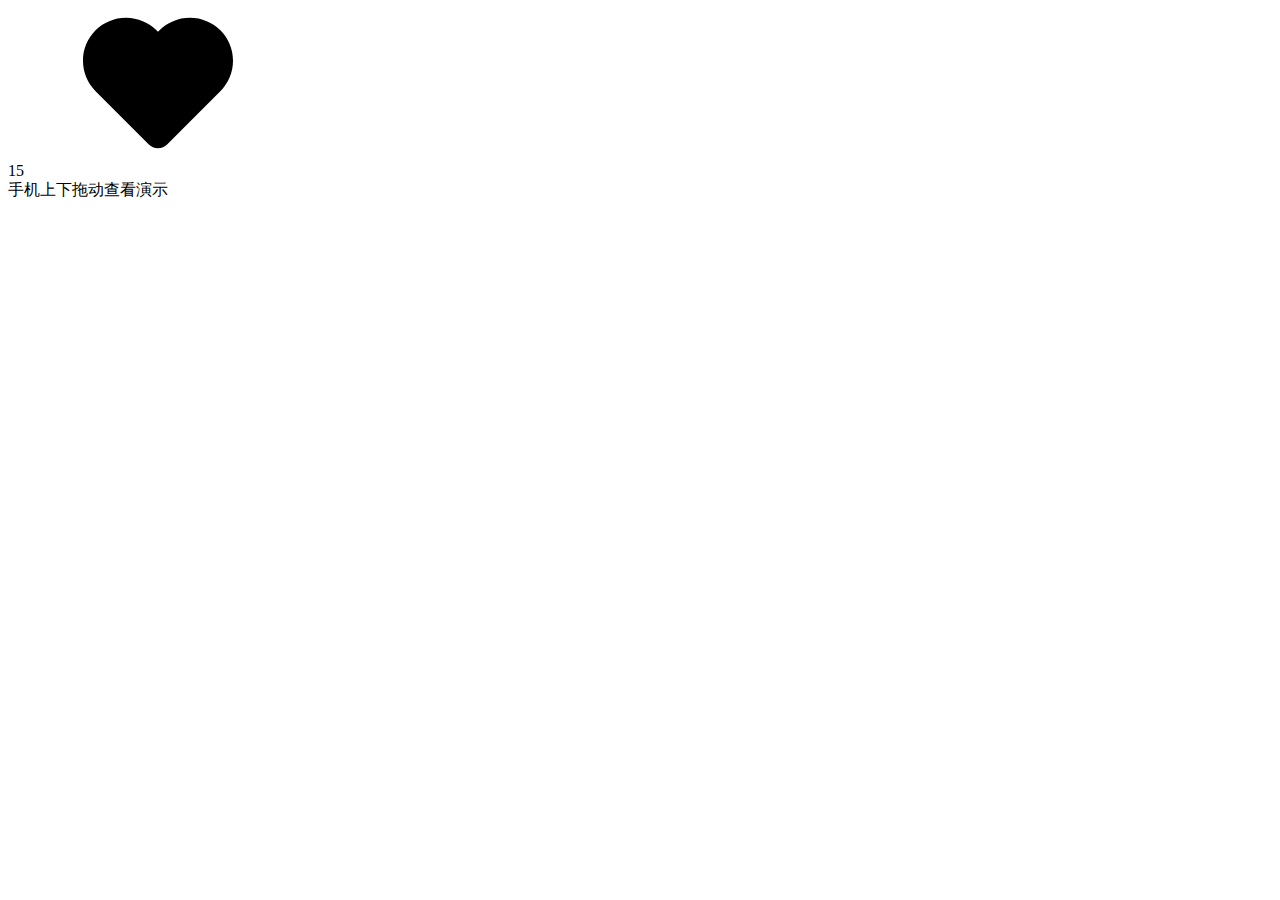
==== index.html @ 224f094d "Create index.html" ====
<!DOCTYPE html>
<!-- saved from url=(0043)http://down.admin5.com/demo/code_pop/37/98/ -->
<html lang="en"><head><meta http-equiv="Content-Type" content="text/html; charset=UTF-8">

<title>HTML5 SVG爱心加一动画特效 - A5源码</title>
<link href="./HEART_files/css" rel="stylesheet">

<link rel="stylesheet" href="./HEART_files/style.css">

</head>
<body>

<div class="wrap">
	<div class="stepper">
		<svg class="icon"><use xlink:href="#icon-heart"></use></svg>
		<div class="circle white" style="transform: scale(0);"></div>
		<span class="count active">15</span>
	</div>
</div>

<svg aria-hidden="true" style="position: absolute; width: 0; height: 0; overflow: hidden;" version="1.1" xmlns="http://www.w3.org/2000/svg" xmlns:xlink="http://www.w3.org/1999/xlink">
<defs>
<symbol id="icon-heart" viewBox="0 0 32 32">
<title>heart</title>
<path d="M29.306 4.768c-1.662-1.66-3.958-2.687-6.493-2.687s-4.831 1.027-6.493 2.687l-0.32 0.32-0.32-0.32c-1.662-1.664-3.96-2.694-6.498-2.694-5.072 0-9.183 4.112-9.183 9.183 0 2.534 1.026 4.828 2.686 6.49l11.363 11.373c0.499 0.496 1.187 0.803 1.947 0.803s1.448-0.307 1.947-0.803l11.353-11.36c1.671-1.66 2.705-3.96 2.705-6.501 0-2.536-1.030-4.832-2.695-6.491l-0-0z"></path>
</symbol>
</defs>
</svg>

<span class="desc">手机上下拖动查看演示</span>

<script src="./HEART_files/jquery.min.js"></script>
<script src="./HEART_files/anime.min.js"></script>
<script src="./HEART_files/index.js"></script>


</body></html>
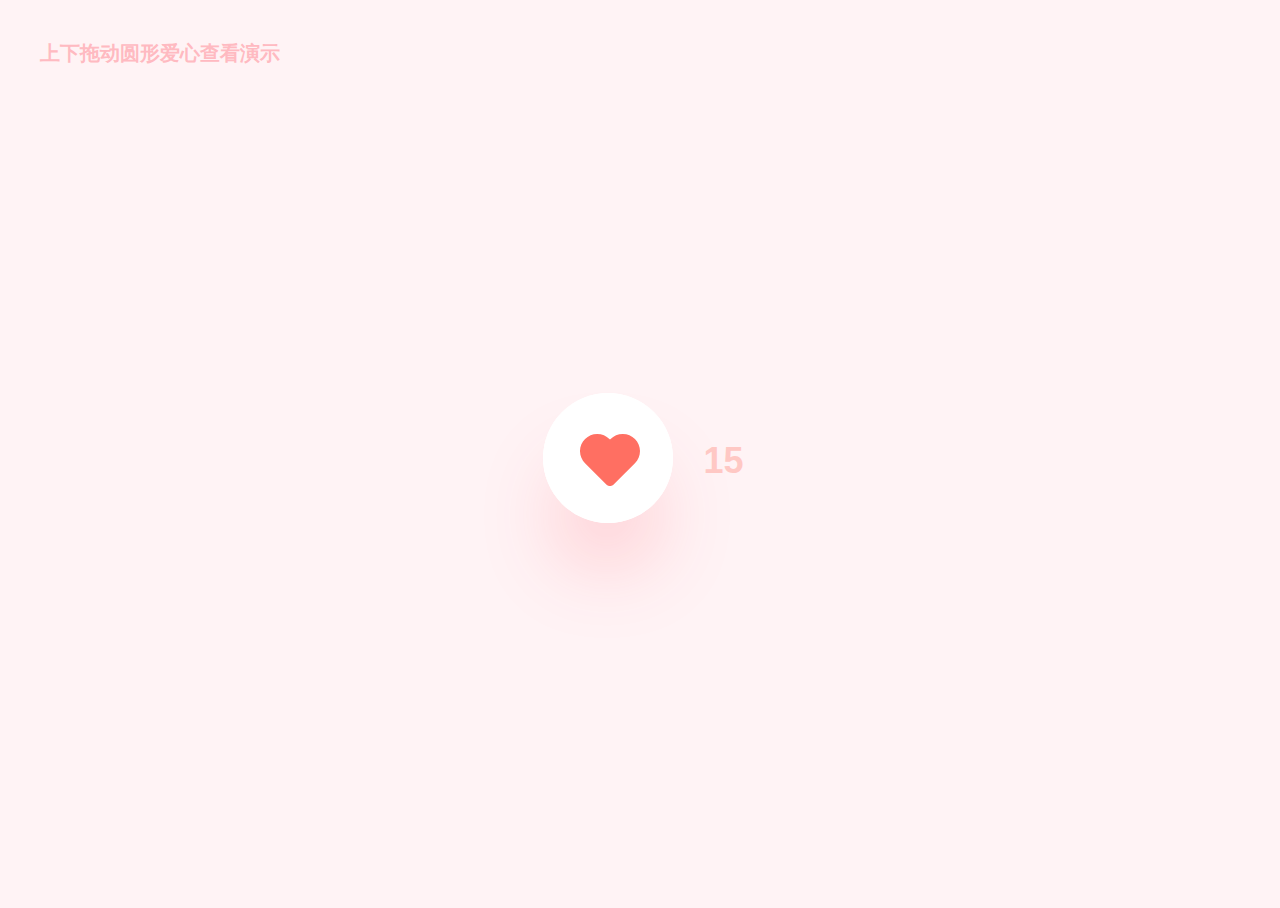
==== commit 15a4c26f: "Update index.html" ====
--- a/index.html
+++ b/index.html
@@ -2,7 +2,7 @@
 <!-- saved from url=(0043)http://down.admin5.com/demo/code_pop/37/98/ -->
 <html lang="en"><head><meta http-equiv="Content-Type" content="text/html; charset=UTF-8">
 
-<title>HTML5 SVG爱心加一动画特效 - A5源码</title>
+<title>HTML5 爱心加一动画特效</title>
 <link href="./HEART_files/css" rel="stylesheet">
 
 <link rel="stylesheet" href="./HEART_files/style.css">
@@ -27,7 +27,7 @@
 </defs>
 </svg>
 
-<span class="desc">手机上下拖动查看演示</span>
+<span class="desc">上下拖动圆形爱心查看演示</span>
 
 <script src="./HEART_files/jquery.min.js"></script>
 <script src="./HEART_files/anime.min.js"></script>
--- a/HEART_files/style.css
+++ b/HEART_files/style.css
@@ -0,0 +1,139 @@
+.icon {
+  display: inline-block;
+  width: 2em;
+  height: 2em;
+  font-size: 30px;
+}
+
+html, body {
+  height: 100%;
+}
+
+body {
+  display: flex;
+  align-items: center;
+  justify-content: center;
+  font-family: 'Roboto', sans-serif;
+  font-weight: 700;
+  color: #231F20;
+  font-size: 20px;
+  background: #FFF3F5;
+}
+
+.wrap {
+  position: relative;
+  margin-top: 65px;
+}
+.wrap.like .stepper {
+  background: #FF6F62;
+}
+.wrap.like .stepper svg {
+  fill: #fff;
+}
+.wrap.like .count {
+  color: #FF6F62;
+}
+
+.stepper {
+  margin-top: -65px;
+  margin-left: -65px;
+  width: 30px;
+  height: 30px;
+  background: #fff;
+  cursor: pointer;
+  width: 130px;
+  height: 130px;
+  border-radius: 50%;
+  display: flex;
+  justify-content: center;
+  align-items: center;
+  color: #fff;
+  font-size: 64px;
+  position: relative;
+  box-shadow: -1px 57px 80px -17px rgba(255, 73, 87, 0.25);
+  z-index: 2;
+}
+.stepper::before {
+  content: '';
+  position: absolute;
+  right: 0;
+  top: 0;
+  bottom: 0;
+  left: 0;
+  background: #fff;
+  border-radius: 50%;
+  z-index: 1;
+}
+.stepper svg {
+  position: absolute;
+  top: 37px;
+  left: 37px;
+  fill: #FF6F62;
+  z-index: 2;
+}
+.stepper .circle {
+  position: absolute;
+  top: 0;
+  left: 0;
+  -webkit-transform: scale(0);
+          transform: scale(0);
+  background: #fff;
+  width: 100%;
+  height: 100%;
+  border-radius: 50%;
+  z-index: 1;
+}
+.stepper .circle.white {
+  background: #fff;
+}
+.stepper .circle.pink {
+  background: #FF6F62;
+}
+
+.count {
+  position: absolute;
+  right: -71px;
+  top: 47px;
+  color: #ffc8c4;
+  font-size: 36px;
+  -webkit-user-select: none;
+     -moz-user-select: none;
+      -ms-user-select: none;
+          user-select: none;
+}
+
+@-webkit-keyframes github {
+  0% {
+    -webkit-transform: scale(1);
+            transform: scale(1);
+  }
+  50% {
+    -webkit-transform: scale(1.2);
+            transform: scale(1.2);
+  }
+  100% {
+    -webkit-transform: scale(1);
+            transform: scale(1);
+  }
+}
+
+@keyframes github {
+  0% {
+    -webkit-transform: scale(1);
+            transform: scale(1);
+  }
+  50% {
+    -webkit-transform: scale(1.2);
+            transform: scale(1.2);
+  }
+  100% {
+    -webkit-transform: scale(1);
+            transform: scale(1);
+  }
+}
+.desc {
+  position: absolute;
+  top: 40px;
+  left: 40px;
+  color: #ffbac1;
+}
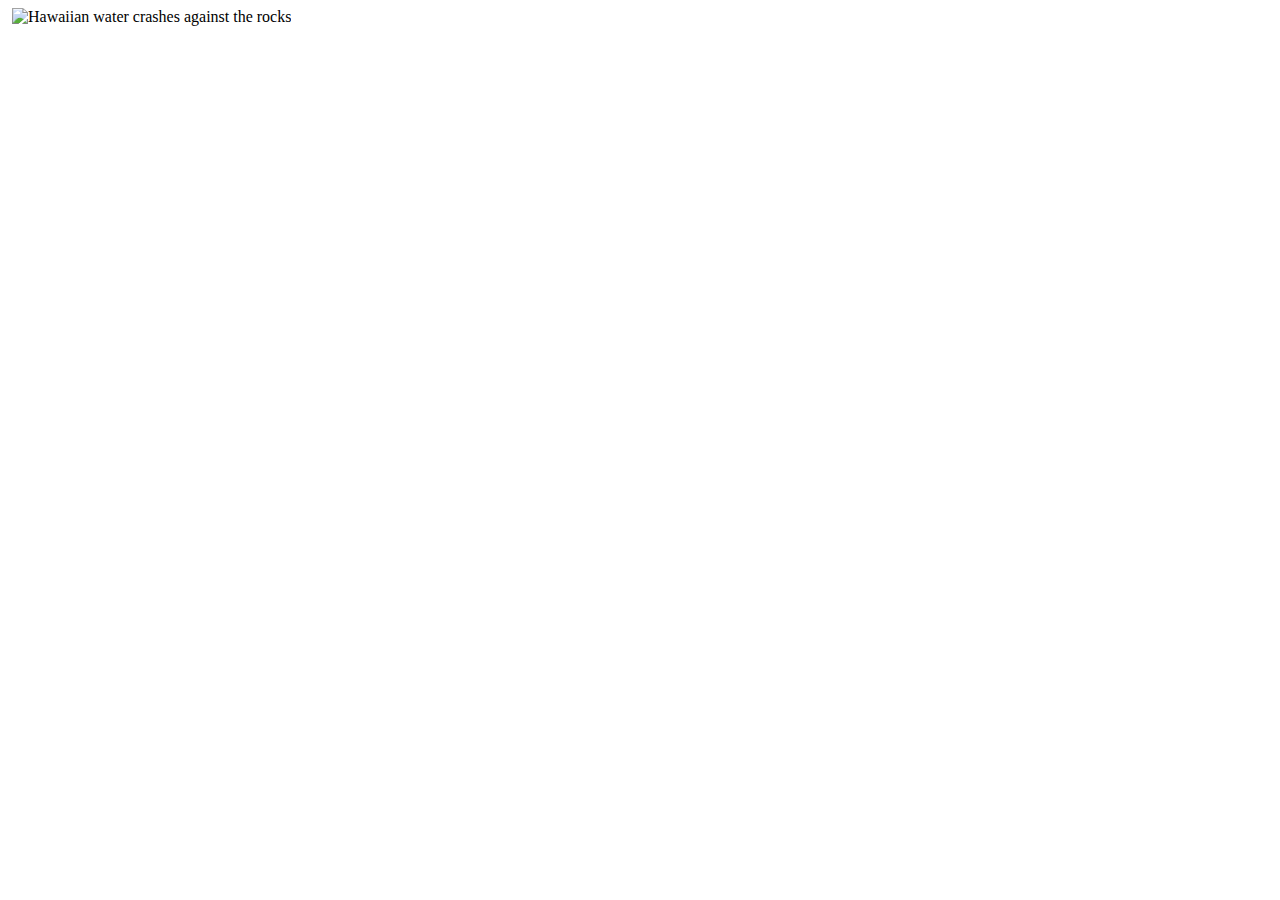
==== commit bf6a111f: "Update index.html" ====
--- a/index.html
+++ b/index.html
@@ -1,37 +1,26 @@
 <!DOCTYPE html>
-<!-- saved from url=(0043)http://down.admin5.com/demo/code_pop/37/98/ -->
-<html lang="en"><head><meta http-equiv="Content-Type" content="text/html; charset=UTF-8">
+<html lang="en"><head>
+<meta http-equiv="content-type" content="text/html; charset=UTF-8">
+<meta charset="UTF-8">
+<title>CSS3 SVG水波纹动画特效 - A5源码</title>
 
-<title>HTML5 爱心加一动画特效</title>
-<link href="./HEART_files/css" rel="stylesheet">
-
-<link rel="stylesheet" href="./HEART_files/style.css">
+<link rel="stylesheet" href="./sea/style.css">
 
 </head>
 <body>
 
-<div class="wrap">
-	<div class="stepper">
-		<svg class="icon"><use xlink:href="#icon-heart"></use></svg>
-		<div class="circle white" style="transform: scale(0);"></div>
-		<span class="count active">15</span>
-	</div>
-</div>
-
-<svg aria-hidden="true" style="position: absolute; width: 0; height: 0; overflow: hidden;" version="1.1" xmlns="http://www.w3.org/2000/svg" xmlns:xlink="http://www.w3.org/1999/xlink">
-<defs>
-<symbol id="icon-heart" viewBox="0 0 32 32">
-<title>heart</title>
-<path d="M29.306 4.768c-1.662-1.66-3.958-2.687-6.493-2.687s-4.831 1.027-6.493 2.687l-0.32 0.32-0.32-0.32c-1.662-1.664-3.96-2.694-6.498-2.694-5.072 0-9.183 4.112-9.183 9.183 0 2.534 1.026 4.828 2.686 6.49l11.363 11.373c0.499 0.496 1.187 0.803 1.947 0.803s1.448-0.307 1.947-0.803l11.353-11.36c1.671-1.66 2.705-3.96 2.705-6.501 0-2.536-1.030-4.832-2.695-6.491l-0-0z"></path>
-</symbol>
-</defs>
+<svg width="0" height="0" xmlns="http://www.w3.org/2000/svg" xlink="http://www.w3.org/1999/xlink">
+  <filter id="water">
+    <feTurbulence type="fractalNoise" baseFrequency=".05 .05" numOctaves="1" result="noise1"></feTurbulence>
+    <feColorMatrix in="noise1" type="hueRotate" values="0" result="noise2">
+      <animate attributeName="values" from="0" to="360" dur="1s" repeatCount="indefinite">
+    </animate></feColorMatrix>
+    <feDisplacementMap xChannelSelector="R" yChannelSelector="G" scale="7" in="SourceGraphic" in2="noise2"></feDisplacementMap>
+  </filter>
 </svg>
 
-<span class="desc">上下拖动圆形爱心查看演示</span>
+<img src="./sea/hawaii-water-small.jpg" alt="Hawaiian water crashes against the rocks">
 
-<script src="./HEART_files/jquery.min.js"></script>
-<script src="./HEART_files/anime.min.js"></script>
-<script src="./HEART_files/index.js"></script>
 
 
 </body></html>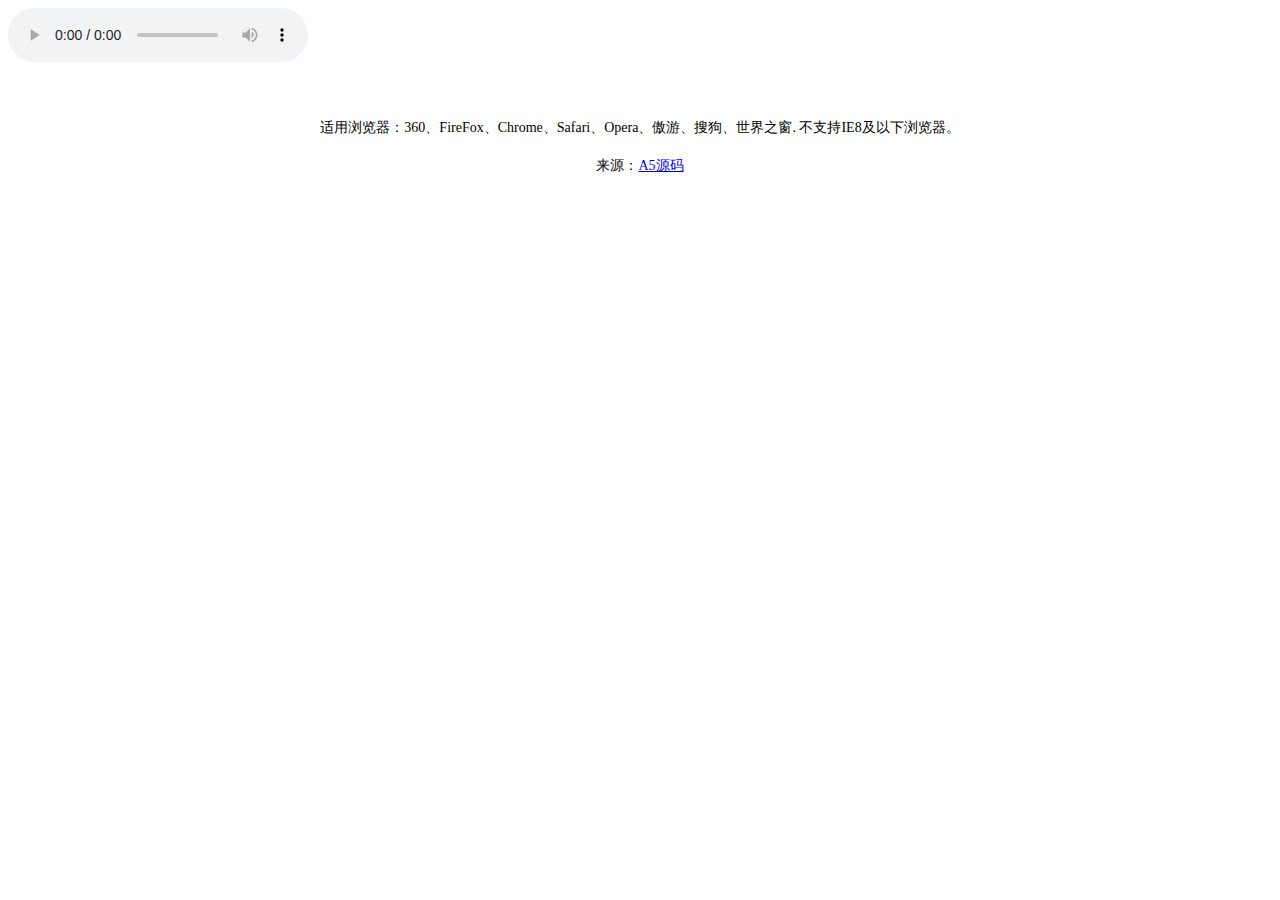
==== commit cd76a0fc: "Update index.html" ====
--- a/index.html
+++ b/index.html
@@ -2,25 +2,27 @@
 <html lang="en"><head>
 <meta http-equiv="content-type" content="text/html; charset=UTF-8">
 <meta charset="UTF-8">
-<title>CSS3 SVG水波纹动画特效 - A5源码</title>
+<meta http-equiv="X-UA-Compatible" content="IE=edge">
+<meta http-equiv="X-UA-Compatible" content="IE=Edge，chrome=1">
+<title>满天星星音乐 -  播放 </title>
 
-<link rel="stylesheet" href="./sea/style.css">
+<link rel="stylesheet" href="music/style.css">
 
 </head>
 <body>
 
-<svg width="0" height="0" xmlns="http://www.w3.org/2000/svg" xlink="http://www.w3.org/1999/xlink">
-  <filter id="water">
-    <feTurbulence type="fractalNoise" baseFrequency=".05 .05" numOctaves="1" result="noise1"></feTurbulence>
-    <feColorMatrix in="noise1" type="hueRotate" values="0" result="noise2">
-      <animate attributeName="values" from="0" to="360" dur="1s" repeatCount="indefinite">
-    </animate></feColorMatrix>
-    <feDisplacementMap xChannelSelector="R" yChannelSelector="G" scale="7" in="SourceGraphic" in2="noise2"></feDisplacementMap>
-  </filter>
-</svg>
+<audio controls="controls" autoplay="autoplay">
+    <source src="music/zzsc.mp3">
+</audio>
 
-<img src="./sea/hawaii-water-small.jpg" alt="Hawaiian water crashes against the rocks">
+<div id="background" class="wall"></div>
+<div id="midground" class="wall"></div>
+<div id="foreground" class="wall"></div>
+<div id="top" class="wall"></div>
 
-
+<div style="text-align:center;margin:50px 0; font:normal 14px/24px 'MicroSoft YaHei';">
+<p>适用浏览器：360、FireFox、Chrome、Safari、Opera、傲游、搜狗、世界之窗. 不支持IE8及以下浏览器。</p>
+<p>来源：<a href="http://down.admin5.com/" target="_blank">A5源码  </a></p>
+</div>
 
 </body></html>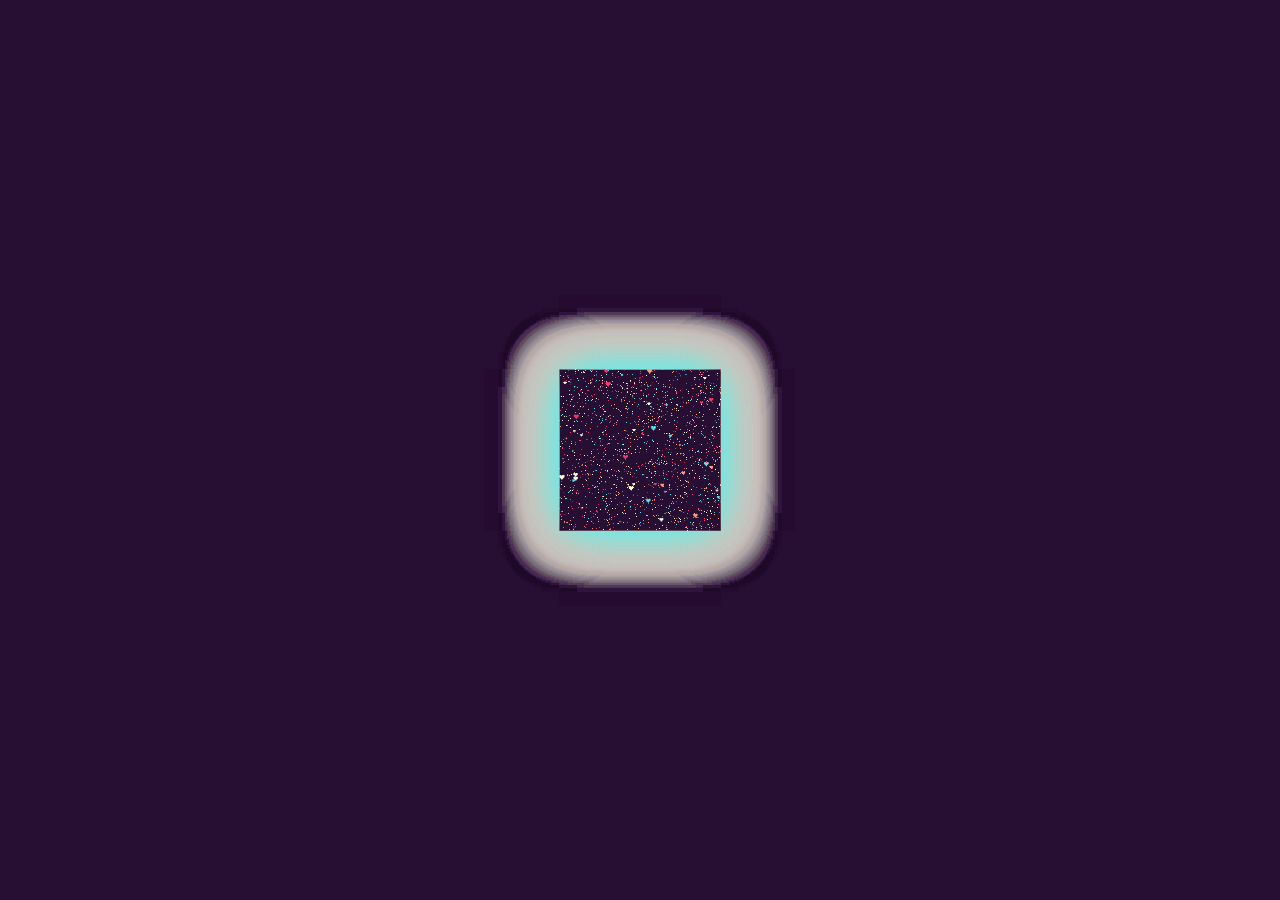
==== commit b1b184dd: "测试" ====
--- a/index.html
+++ b/index.html
@@ -1,28 +1,68 @@
 <!DOCTYPE html>
-<html lang="en"><head>
-<meta http-equiv="content-type" content="text/html; charset=UTF-8">
-<meta charset="UTF-8">
-<meta http-equiv="X-UA-Compatible" content="IE=edge">
-<meta http-equiv="X-UA-Compatible" content="IE=Edge，chrome=1">
-<title>满天星星音乐 -  播放 </title>
+<!-- saved from url=(0043)http://down.admin5.com/demo/code_pop/39/69/ -->
+<html lang="en"><head><meta http-equiv="Content-Type" content="text/html; charset=UTF-8">
 
-<link rel="stylesheet" href="music/style.css">
+<title>3D万花筒动画 - hdd</title>
+
+<link rel="stylesheet" href="3D/style.css">
 
 </head>
 <body>
 
-<audio controls="controls" autoplay="autoplay">
-    <source src="music/zzsc.mp3">
-</audio>
+<style>
+  css-doodle {
+    --color: @p(#51eaea, #fffde1, #ff9d76, #FB3569);
+      
+    --rule: (
+      :doodle {
+        @grid: 30x1 / 18vmin;
+        --deg: @p(-180deg, 180deg);
+      }
+      :container {
+        perspective: 30vmin;
+      }
+      :after, :before {
+        content: '';
+        background: var(--color); 
+        @place-cell: @r(100%) @r(100%);
+        @size: @r(6px);
+        @shape: heart;
+      }
+    
+      @place-cell: center;
+      @size: 100%;
+    
+      box-shadow: @m(2, (0 0 50px var(--color)));
+      background: @m(100, (
+        radial-gradient(var(--color) 50%, transparent 0) 
+        @r(-20%, 120%) @r(-20%, 100%) / 1px 1px
+        no-repeat
+      ));
+    
+      will-change: transform, opacity;
+      animation: scale-up 12s linear infinite;
+      animation-delay: calc(-12s / @size() * @i());
 
-<div id="background" class="wall"></div>
-<div id="midground" class="wall"></div>
-<div id="foreground" class="wall"></div>
-<div id="top" class="wall"></div>
+      @keyframes scale-up {
+        0%, 95.01%, 100% {
+          transform: translateZ(0) rotate(0);
+          opacity: 0;
+        }
+        10% { 
+          opacity: 1; 
+        }
+        95% {
+          transform: 
+            translateZ(35vmin) rotateZ(@var(--deg));
+        }
+      }
+    )
+  }
+</style>
 
-<div style="text-align:center;margin:50px 0; font:normal 14px/24px 'MicroSoft YaHei';">
-<p>适用浏览器：360、FireFox、Chrome、Safari、Opera、傲游、搜狗、世界之窗. 不支持IE8及以下浏览器。</p>
-<p>来源：<a href="http://down.admin5.com/" target="_blank">A5源码  </a></p>
-</div>
+<css-doodle use="var(--rule)"></css-doodle>
+
+<script src="3D/css-doodle.min.js.下载"></script>
+
 
 </body></html>--- a/3D/style.css
+++ b/3D/style.css
@@ -0,0 +1,10 @@
+html, body { 
+  width: 100%;
+  height: 100%; 
+  margin: 0;
+  background: #270F34; 
+  overflow: hidden; 
+  display: flex; 
+  align-items: center; 
+  justify-content: center
+}